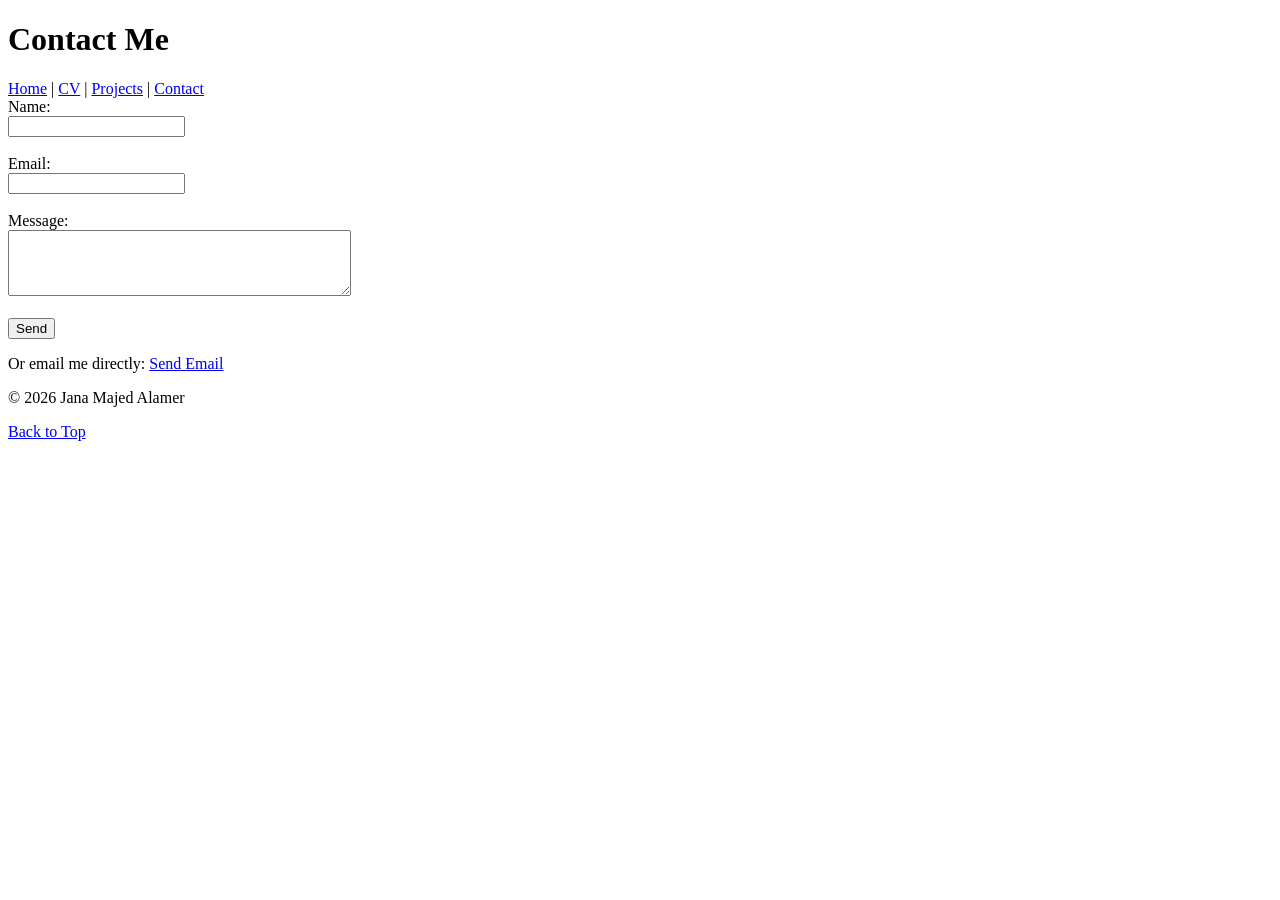
==== contact.html @ ace7f64e "Add contact.html with contact form and navigation" ====
<!DOCTYPE html>
<html lang="en">
<head>
    <meta charset="UTF-8">
    <title>Contact</title>
</head>
<body id="top">

<header>
    <h1>Contact Me</h1>
</header>

<nav role="navigation">
    <a href="index.html">Home</a> |
    <a href="cv.html">CV</a> |
    <a href="projects.html">Projects</a> |
    <a href="contact.html">Contact</a>
</nav>

<main>
    <form>
        <label>Name:</label><br>
        <input type="text" name="name"><br><br>

        <label>Email:</label><br>
        <input type="email" name="email"><br><br>

        <label>Message:</label><br>
        <textarea name="message" rows="4" cols="40"></textarea><br><br>

        <input type="submit" value="Send">
    </form>

    <p>
        Or email me directly:
        <a href="mailto:janamijad@gmail.com">Send Email</a>
    </p>
</main>

<footer>
    <p>© 2026 Jana Majed Alamer</p>
    <a href="#top">Back to Top</a>
</footer>

</body>
</html>
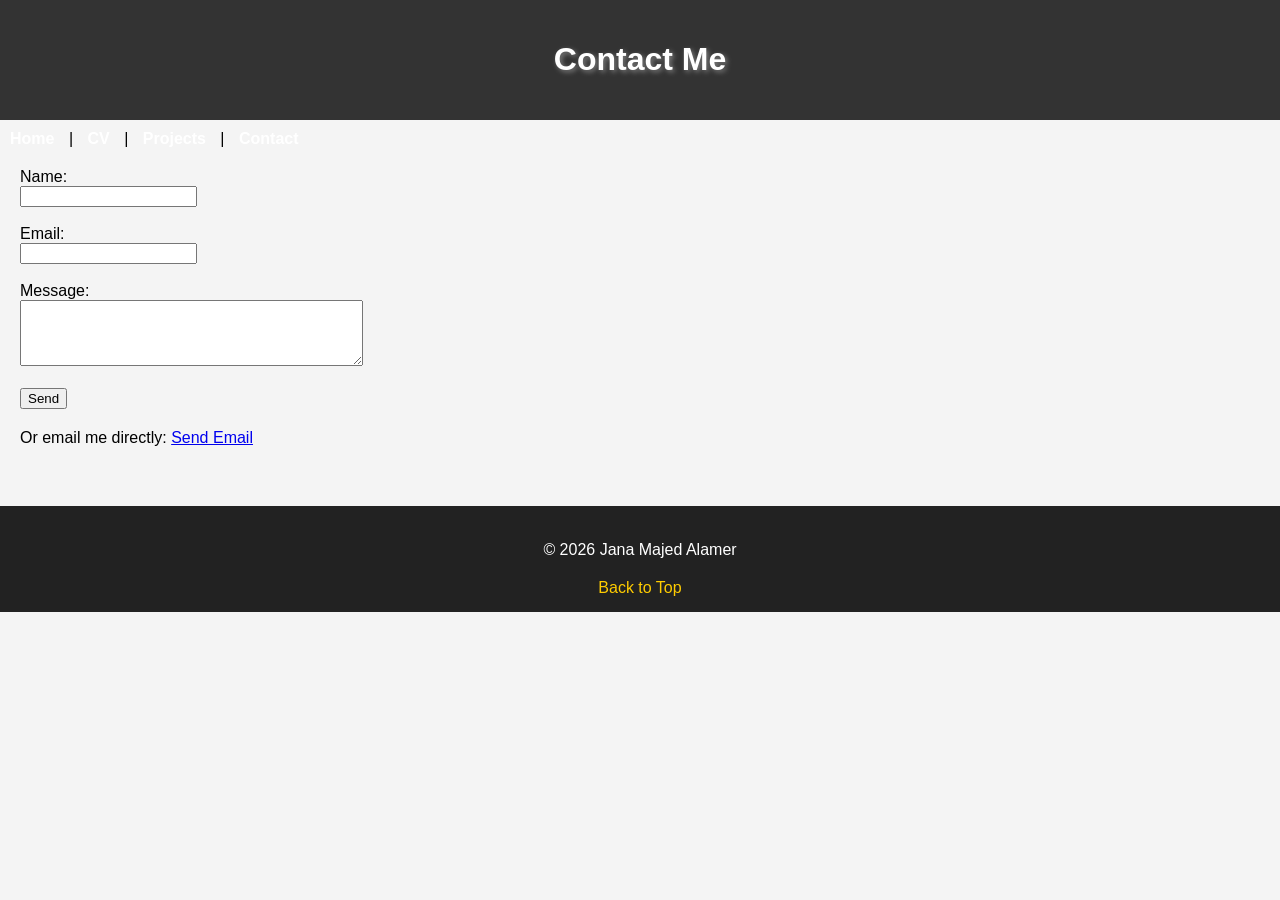
==== commit 831b60ae: "Update contact.html" ====
--- a/contact.html
+++ b/contact.html
@@ -3,6 +3,7 @@
 <head>
     <meta charset="UTF-8">
     <title>Contact</title>
+    <link rel="stylesheet" href="styles.css">
 </head>
 <body id="top">
 
--- a/styles.css
+++ b/styles.css
@@ -0,0 +1,77 @@
+/* General */
+body {
+    font-family: Arial, sans-serif;
+    background-color: #f4f4f4;
+    margin: 0;
+}
+
+/* Header */
+header {
+    background-color: #333;
+    color: white;
+    padding: 20px;
+    text-align: center;
+}
+
+/* Navigation */
+nav {
+    margin-top: 10px;
+}
+
+nav a {
+    color: white;
+    text-decoration: none;
+    margin: 10px;
+    font-weight: bold;
+}
+
+nav a:hover {
+    color: #ffcc00;
+}
+
+/* Main content */
+main {
+    padding: 20px;
+}
+
+/* Sections */
+h2 {
+    color: #333;
+    border-bottom: 2px solid #ccc;
+    padding-bottom: 5px;
+}
+
+/* Paragraphs */
+p {
+    font-size: 1rem;
+    line-height: 1.6;
+}
+
+/* Lists */
+ul {
+    list-style-type: square;
+}
+
+ol {
+    list-style-type: decimal;
+}
+
+/* Footer */
+footer {
+    background-color: #222;
+    color: white;
+    text-align: center;
+    padding: 15px;
+    margin-top: 20px;
+}
+
+/* Back to top link */
+footer a {
+    color: #ffcc00;
+    text-decoration: none;
+}
+
+/* Text shadow (required) */
+h1 {
+    text-shadow: 2px 2px 5px gray;
+}
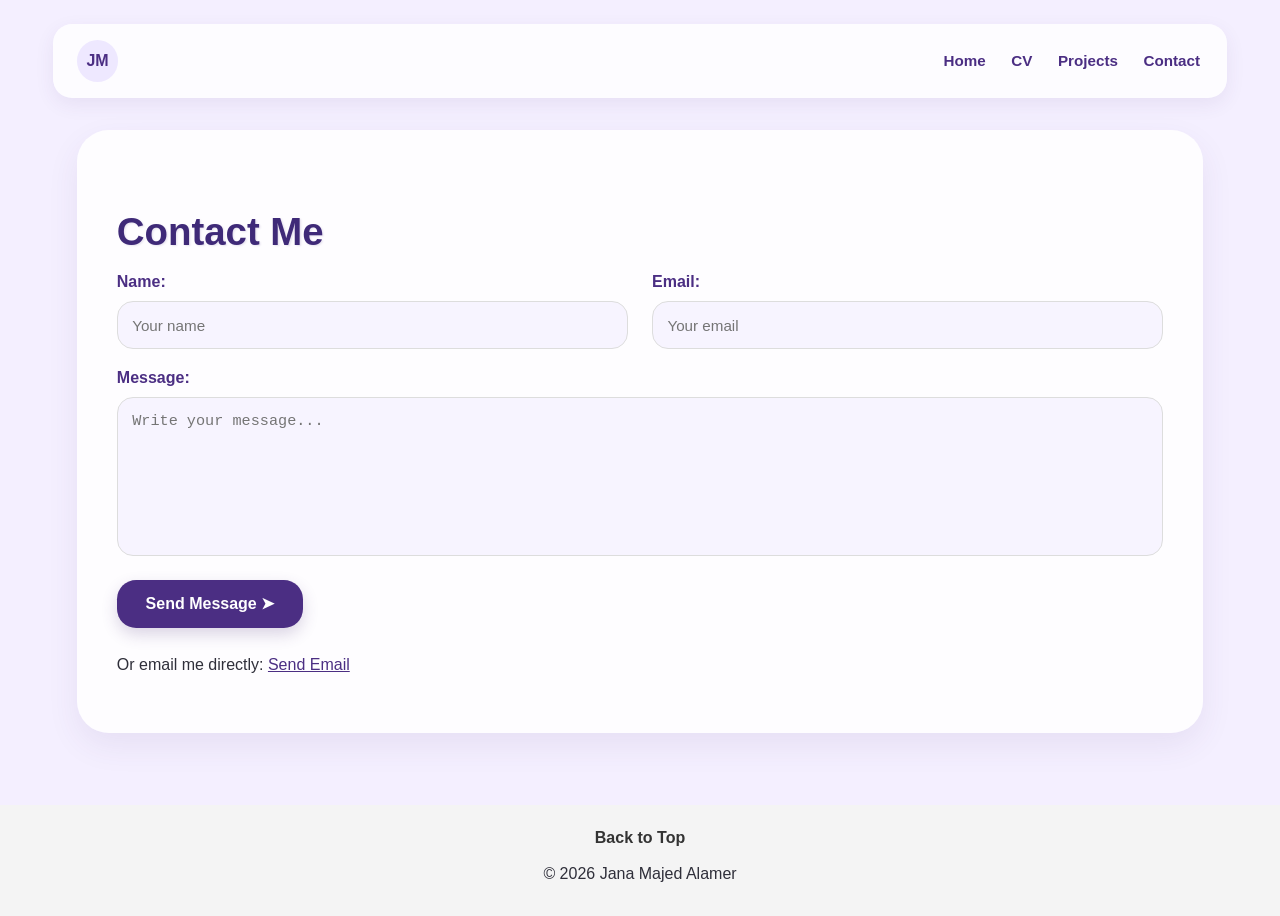
==== commit 6bcf25be: "Update footer to include back-to-top link with class" ====
--- a/contact.html
+++ b/contact.html
@@ -5,42 +5,61 @@
     <title>Contact</title>
     <link rel="stylesheet" href="styles.css">
 </head>
+
 <body id="top">
 
-<header>
-    <h1>Contact Me</h1>
+<header class="top-header">
+    <div class="logo">JM</div>
+
+    <nav>
+        <a href="index.html">Home</a>
+        <a href="cv.html">CV</a>
+        <a href="projects.html">Projects</a>
+        <a href="contact.html">Contact</a>
+    </nav>
 </header>
 
-<nav role="navigation">
-    <a href="index.html">Home</a> |
-    <a href="cv.html">CV</a> |
-    <a href="projects.html">Projects</a> |
-    <a href="contact.html">Contact</a>
-</nav>
+<main>
 
-<main>
+<section class="contact-card">
+
+    <h1>Contact Me</h1>
+
     <form>
-        <label>Name:</label><br>
-        <input type="text" name="name"><br><br>
 
-        <label>Email:</label><br>
-        <input type="email" name="email"><br><br>
+        <div class="form-row">
+            <div class="form-group">
+                <label for="name">Name:</label>
+                <input type="text" id="name" name="name" placeholder="Your name">
+            </div>
 
-        <label>Message:</label><br>
-        <textarea name="message" rows="4" cols="40"></textarea><br><br>
+            <div class="form-group">
+                <label for="email">Email:</label>
+                <input type="email" id="email" name="email" placeholder="Your email">
+            </div>
+        </div>
 
-        <input type="submit" value="Send">
+        <div class="form-group">
+            <label for="message">Message:</label>
+            <textarea id="message" name="message" placeholder="Write your message..."></textarea>
+        </div>
+
+        <button type="submit" class="send-btn">Send Message ➤</button>
+
     </form>
 
-    <p>
+    <p class="contact-direct">
         Or email me directly:
         <a href="mailto:janamijad@gmail.com">Send Email</a>
     </p>
+
+</section>
+
 </main>
 
 <footer>
+    <a href="#top" class="back-to-top">Back to Top</a>
     <p>© 2026 Jana Majed Alamer</p>
-    <a href="#top">Back to Top</a>
 </footer>
 
 </body>
--- a/styles.css
+++ b/styles.css
@@ -1,77 +1,445 @@
-/* General */
 body {
-    font-family: Arial, sans-serif;
-    background-color: #f4f4f4;
+    font-family: Arial, Helvetica, sans-serif;
+    font-size: 1rem;
+    line-height: 1.6;
     margin: 0;
-}
-
-/* Header */
-header {
-    background-color: #333;
-    color: white;
-    padding: 20px;
-    text-align: center;
-}
-
-/* Navigation */
+    padding: 0;
+    background-color: #f4efff;
+    color: #2f2f3a;
+    position: relative;
+    overflow-x: hidden;
+}
+
+.top-header {
+    width: 88%;
+    max-width: 75rem;
+    margin: 1.5rem auto 1rem auto;
+    background-color: rgba(255, 255, 255, 0.8);
+    backdrop-filter: blur(0.4rem);
+    border-radius: 1.2rem;
+    padding: 1rem 1.5rem;
+    display: flex;
+    justify-content: space-between;
+    align-items: center;
+    box-shadow: 0 0.4rem 1.2rem rgba(76, 52, 120, 0.08);
+}
+
+.logo {
+    background-color: #eee8ff;
+    color: #4b2e83;
+    font-weight: bold;
+    width: 2.6rem;
+    height: 2.6rem;
+    border-radius: 50%;
+    display: flex;
+    align-items: center;
+    justify-content: center;
+}
+
 nav {
-    margin-top: 10px;
+    display: flex;
+    gap: 1.2rem;
 }
 
 nav a {
-    color: white;
     text-decoration: none;
-    margin: 10px;
-    font-weight: bold;
+    color: #4b2e83;
+    font-weight: 600;
+    font-size: 0.95rem;
+    padding: 0.3rem 0.2rem;
 }
 
 nav a:hover {
-    color: #ffcc00;
-}
-
-/* Main content */
+    color: #7b68b3;
+}
+
+
 main {
-    padding: 20px;
-}
-
-/* Sections */
+    width: 88%;
+    max-width: 75rem;
+    margin: 0 auto;
+    padding: 1rem 0 2rem 0;
+}
+
+.hero-card {
+    background-color: rgba(255, 255, 255, 0.88);
+    border-radius: 1.6rem;
+    padding: 2rem;
+    box-shadow: 0 0.6rem 1.5rem rgba(76, 52, 120, 0.08);
+    display: flex;
+    justify-content: space-between;
+    align-items: center;
+    gap: 2rem;
+    margin-bottom: 1.8rem;
+}
+
+.hero-text {
+    flex: 1;
+}
+
+.hero-image {
+    flex: 0 0 18rem;
+    display: flex;
+    justify-content: center;
+    align-items: center;
+}
+
+.hero-image img {
+    width: 16rem;
+    height: 16rem;
+    object-fit: cover;
+    border-radius: 50%;
+    background-color: #f4efff;
+    padding: 0.7rem;
+    border: 0.15rem solid #d9cff8;
+    box-shadow: 0 0.5rem 1.2rem rgba(76, 52, 120, 0.12);
+}
+
+
+h1 {
+    font-size: 2.4rem;
+    font-weight: bold;
+    color: #3f2a78;
+    margin-bottom: 0.4rem;
+    text-transform: capitalize;
+    text-shadow: 0.08rem 0.08rem 0.12rem rgba(63, 42, 120, 0.12);
+}
+
 h2 {
-    color: #333;
-    border-bottom: 2px solid #ccc;
-    padding-bottom: 5px;
-}
-
-/* Paragraphs */
+    font-size: 1.4rem;
+    font-weight: bold;
+    color: #4b2e83;
+    margin-bottom: 0.8rem;
+    text-transform: capitalize;
+    text-shadow: 0.05rem 0.05rem 0.1rem rgba(75, 46, 131, 0.08);
+}
+
 p {
     font-size: 1rem;
-    line-height: 1.6;
-}
-
-/* Lists */
+    margin-bottom: 1rem;
+    text-align: left;
+}
+
+#intro {
+    font-size: 1rem;
+    font-style: italic;
+    color: #7a7290;
+    margin-bottom: 1.2rem;
+}
+
+.button-group {
+    margin-top: 1.3rem;
+}
+
+.btn {
+    display: inline-block;
+    text-decoration: none;
+    padding: 0.75rem 1.3rem;
+    border-radius: 0.8rem;
+    font-weight: bold;
+    margin-right: 0.8rem;
+    transition: 0.3s ease;
+}
+
+.primary-btn {
+    background-color: #4b2e83;
+    color: white;
+}
+
+.primary-btn:hover {
+    background-color: #3c2369;
+}
+
+.secondary-btn {
+    background-color: transparent;
+    color: #4b2e83;
+    border: 0.12rem solid #4b2e83;
+}
+
+.secondary-btn:hover {
+    background-color: #f1ebff;
+}
+
+
+.content-card {
+    background-color: rgba(255, 255, 255, 0.88);
+    border-radius: 1.4rem;
+    padding: 1.5rem;
+    box-shadow: 0 0.5rem 1.2rem rgba(76, 52, 120, 0.07);
+    margin-bottom: 1.5rem;
+}
+
+
+.page-title {
+    font-size: 2.2rem;
+    color: #3f2a78;
+    margin-bottom: 1.5rem;
+    text-transform: capitalize;
+    text-align: left;
+}
+
+.projects-grid {
+    display: grid;
+    grid-template-columns: repeat(2, 1fr);
+    gap: 2rem;
+}
+
+.project-card {
+    background-color: rgba(255, 255, 255, 0.9);
+    border-radius: 2rem;
+    overflow: hidden;
+    box-shadow: 0 0.6rem 1.5rem rgba(76, 52, 120, 0.08);
+    display: flex;
+    flex-direction: column;
+}
+
+.project-figure {
+    margin: 0;
+    background: linear-gradient(to right, #b04ce1, #1d2d5c);
+    padding: 1rem;
+    text-align: center;
+}
+
+.project-figure img {
+    width: 100%;
+    height: 18rem;
+    object-fit: cover;
+    border-radius: 1.2rem;
+    background-color: white;
+}
+
+.project-figure figcaption {
+    margin-top: 0.7rem;
+    font-size: 0.9rem;
+    color: #f5f1ff;
+    font-style: italic;
+}
+
+.project-content {
+    padding: 1.5rem;
+}
+
+.project-content h2 {
+    color: #4b2e83;
+    font-size: 1.8rem;
+    margin-bottom: 0.6rem;
+}
+
+.project-date {
+    color: #7b7293;
+    font-style: italic;
+    margin-bottom: 0.8rem;
+}
+
+.project-btn {
+    display: inline-block;
+    margin-top: 0.8rem;
+    text-decoration: none;
+    background-color: #4b2e83;
+    color: white;
+    padding: 0.75rem 1.2rem;
+    border-radius: 0.9rem;
+    font-weight: bold;
+}
+
+.project-btn:hover {
+    background-color: #3c2369;
+    color: white;
+}
+
+@media (max-width: 900px) {
+    .projects-grid {
+        grid-template-columns: 1fr;
+    }
+
+    .project-figure img {
+        height: 15rem;
+    }
+}
+
+
 ul {
     list-style-type: square;
+    list-style-position: inside;
+    padding-left: 0.5rem;
+    margin-bottom: 1rem;
 }
 
 ol {
     list-style-type: decimal;
-}
-
-/* Footer */
+    list-style-position: inside;
+    padding-left: 0.5rem;
+    margin-bottom: 1rem;
+}
+
+dl {
+    margin-bottom: 1rem;
+}
+
+
+a {
+    color: #4b2e83;
+}
+
+a:hover {
+    color: #7b68b3;
+}
+
+
+.highlight {
+    background-color: #f3ecff;
+    color: #4b2e83;
+    padding: 0.6rem;
+    border-left: 0.3rem solid #8d74d6;
+    border-radius: 0.5rem;
+    font-weight: bold;
+}
+
+
 footer {
-    background-color: #222;
+    text-align: center;  
+    padding: 20px;
+    background-color: #f4f4f4; 
+    margin-top: 40px;
+}
+
+footer p {
+    text-align: center;
+    margin: 10px 0;
+}
+
+.back-to-top {
+    display: block;       
+    text-decoration: none;
+    font-weight: bold;
+    color: #333;
+}
+
+.back-to-top:hover {
+    color: #007BFF; 
+}
+
+@media (max-width: 900px) {
+    .hero-card {
+        flex-direction: column;
+        text-align: center;
+    }
+
+    .hero-text p {
+        text-align: center;
+    }
+
+    .hero-image img {
+        width: 13rem;
+        height: 13rem;
+    }
+
+    .button-group {
+        display: flex;
+        justify-content: center;
+        flex-wrap: wrap;
+        gap: 0.8rem;
+    }
+
+    .btn {
+        margin-right: 0;
+    }
+}
+
+@media (max-width: 768px) {
+    .top-header {
+        flex-direction: column;
+        gap: 0.8rem;
+    }
+
+    nav {
+        flex-wrap: wrap;
+        justify-content: center;
+    }
+
+    h1 {
+        font-size: 1.9rem;
+    }
+
+    h2 {
+        font-size: 1.2rem;
+    }
+
+    main {
+        width: 92%;
+    }
+}
+
+.contact-card {
+    background-color: rgba(255, 255, 255, 0.9);
+    border-radius: 2rem;
+    padding: 2.5rem;
+    box-shadow: 0 0.8rem 2rem rgba(76, 52, 120, 0.08);
+}
+
+.form-row {
+    display: flex;
+    gap: 1.5rem;
+    margin-bottom: 1rem;
+}
+
+.form-group {
+    flex: 1;
+    display: flex;
+    flex-direction: column;
+}
+
+label {
+    font-weight: bold;
+    color: #4b2e83;
+    margin-bottom: 0.4rem;
+}
+
+input,
+textarea {
+    padding: 0.9rem;
+    border-radius: 1rem;
+    border: 0.1rem solid #ddd;
+    font-size: 0.95rem;
+    outline: none;
+    background-color: #f7f4ff;
+    color: #2f2f3a;
+}
+
+textarea {
+    min-height: 8rem;
+    resize: none;
+}
+
+input:focus,
+textarea:focus {
+    border-color: #7b68b3;
+}
+
+.send-btn {
+    margin-top: 1.5rem;
+    background-color: #4b2e83;
     color: white;
-    text-align: center;
-    padding: 15px;
-    margin-top: 20px;
-}
-
-/* Back to top link */
-footer a {
-    color: #ffcc00;
-    text-decoration: none;
-}
-
-/* Text shadow (required) */
-h1 {
-    text-shadow: 2px 2px 5px gray;
-}
+    border: none;
+    padding: 0.9rem 1.8rem;
+    border-radius: 1.2rem;
+    font-size: 1rem;
+    font-weight: bold;
+    cursor: pointer;
+    box-shadow: 0 0.4rem 1rem rgba(76, 52, 120, 0.2);
+}
+
+.send-btn:hover {
+    background-color: #3c2369;
+    color: white;
+}
+
+.contact-direct {
+    margin-top: 1.5rem;
+}
+
+@media (max-width: 768px) {
+    .form-row {
+        flex-direction: column;
+    }
+}
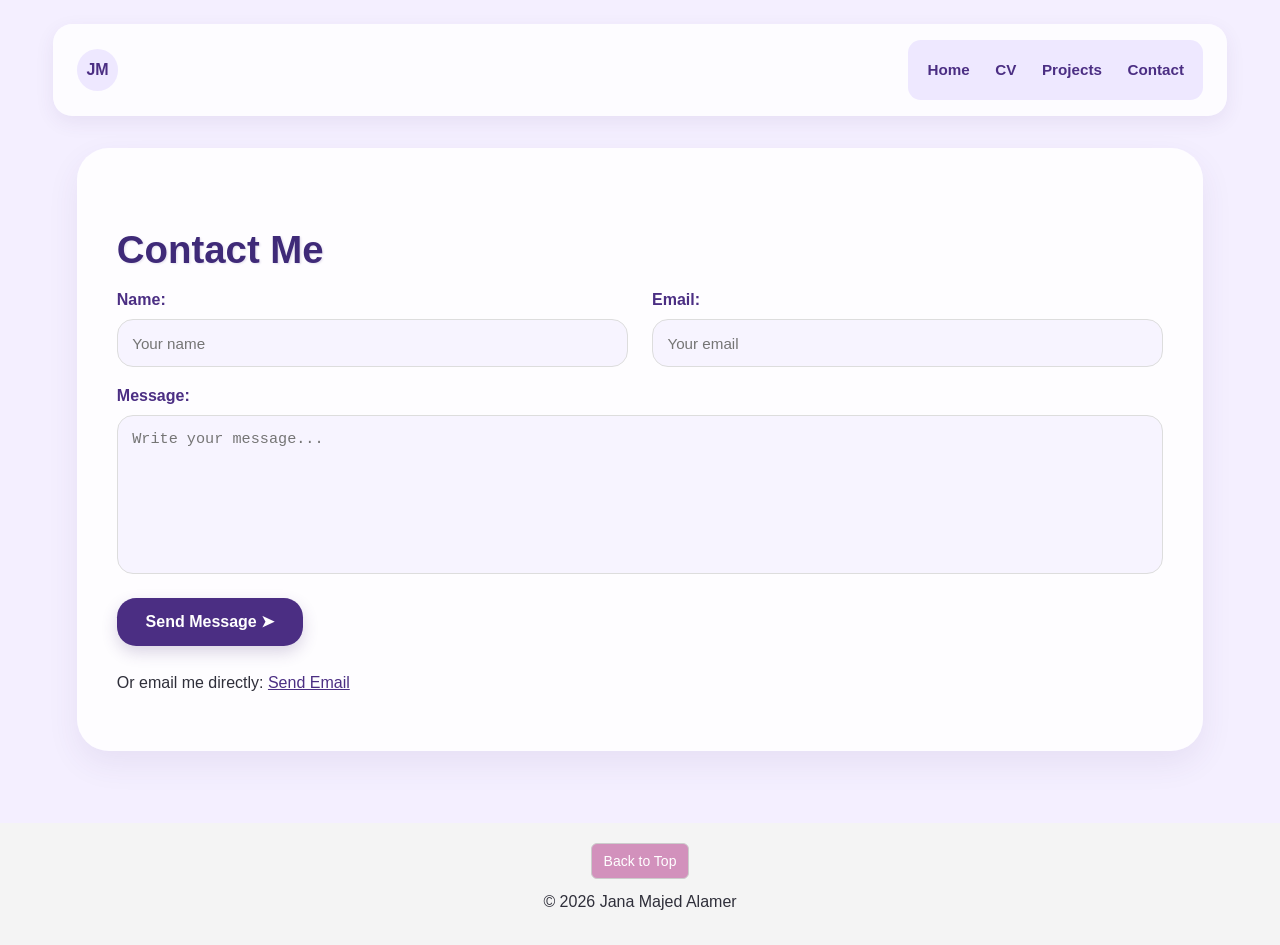
==== commit a330a3f4: "Update contact.html" ====
--- a/contact.html
+++ b/contact.html
@@ -61,6 +61,6 @@
     <a href="#top" class="back-to-top">Back to Top</a>
     <p>© 2026 Jana Majed Alamer</p>
 </footer>
-
+<script src="script.js"></script>
 </body>
 </html>
--- a/styles.css
+++ b/styles.css
@@ -1,3 +1,4 @@
+
 body {
     font-family: Arial, Helvetica, sans-serif;
     font-size: 1rem;
@@ -10,6 +11,7 @@
     overflow-x: hidden;
 }
 
+
 .top-header {
     width: 88%;
     max-width: 75rem;
@@ -24,6 +26,7 @@
     box-shadow: 0 0.4rem 1.2rem rgba(76, 52, 120, 0.08);
 }
 
+
 .logo {
     background-color: #eee8ff;
     color: #4b2e83;
@@ -36,9 +39,13 @@
     justify-content: center;
 }
 
+
 nav {
     display: flex;
     gap: 1.2rem;
+    background-color: #eee8ff;
+    padding: 0.8rem 1rem;
+    border-radius: 0.8rem;
 }
 
 nav a {
@@ -61,6 +68,7 @@
     padding: 1rem 0 2rem 0;
 }
 
+
 .hero-card {
     background-color: rgba(255, 255, 255, 0.88);
     border-radius: 1.6rem;
@@ -73,9 +81,11 @@
     margin-bottom: 1.8rem;
 }
 
+
 .hero-text {
     flex: 1;
 }
+
 
 .hero-image {
     flex: 0 0 18rem;
@@ -105,6 +115,7 @@
     text-shadow: 0.08rem 0.08rem 0.12rem rgba(63, 42, 120, 0.12);
 }
 
+
 h2 {
     font-size: 1.4rem;
     font-weight: bold;
@@ -113,12 +124,14 @@
     text-transform: capitalize;
     text-shadow: 0.05rem 0.05rem 0.1rem rgba(75, 46, 131, 0.08);
 }
+
 
 p {
     font-size: 1rem;
     margin-bottom: 1rem;
     text-align: left;
 }
+
 
 #intro {
     font-size: 1rem;
@@ -127,6 +140,7 @@
     margin-bottom: 1.2rem;
 }
 
+
 .button-group {
     margin-top: 1.3rem;
 }
@@ -141,6 +155,7 @@
     transition: 0.3s ease;
 }
 
+
 .primary-btn {
     background-color: #4b2e83;
     color: white;
@@ -149,6 +164,7 @@
 .primary-btn:hover {
     background-color: #3c2369;
 }
+
 
 .secondary-btn {
     background-color: transparent;
@@ -184,6 +200,7 @@
     gap: 2rem;
 }
 
+
 .project-card {
     background-color: rgba(255, 255, 255, 0.9);
     border-radius: 2rem;
@@ -215,6 +232,7 @@
     font-style: italic;
 }
 
+
 .project-content {
     padding: 1.5rem;
 }
@@ -224,12 +242,14 @@
     font-size: 1.8rem;
     margin-bottom: 0.6rem;
 }
+
 
 .project-date {
     color: #7b7293;
     font-style: italic;
     margin-bottom: 0.8rem;
 }
+
 
 .project-btn {
     display: inline-block;
@@ -247,16 +267,6 @@
     color: white;
 }
 
-@media (max-width: 900px) {
-    .projects-grid {
-        grid-template-columns: 1fr;
-    }
-
-    .project-figure img {
-        height: 15rem;
-    }
-}
-
 
 ul {
     list-style-type: square;
@@ -297,9 +307,9 @@
 
 
 footer {
-    text-align: center;  
+    text-align: center;
     padding: 20px;
-    background-color: #f4f4f4; 
+    background-color: #f4f4f4;
     margin-top: 40px;
 }
 
@@ -308,67 +318,22 @@
     margin: 10px 0;
 }
 
+
 .back-to-top {
-    display: block;       
+    display: inline-block;
     text-decoration: none;
-    font-weight: bold;
-    color: #333;
+    padding: 6px 12px;
+    font-size: 14px;
+    color: white;
+    background-color: #d291bc;
+    border: 1px solid #ccc;
+    border-radius: 6px;
 }
 
 .back-to-top:hover {
-    color: #007BFF; 
-}
-
-@media (max-width: 900px) {
-    .hero-card {
-        flex-direction: column;
-        text-align: center;
-    }
-
-    .hero-text p {
-        text-align: center;
-    }
-
-    .hero-image img {
-        width: 13rem;
-        height: 13rem;
-    }
-
-    .button-group {
-        display: flex;
-        justify-content: center;
-        flex-wrap: wrap;
-        gap: 0.8rem;
-    }
-
-    .btn {
-        margin-right: 0;
-    }
-}
-
-@media (max-width: 768px) {
-    .top-header {
-        flex-direction: column;
-        gap: 0.8rem;
-    }
-
-    nav {
-        flex-wrap: wrap;
-        justify-content: center;
-    }
-
-    h1 {
-        font-size: 1.9rem;
-    }
-
-    h2 {
-        font-size: 1.2rem;
-    }
-
-    main {
-        width: 92%;
-    }
-}
+    color: #007BFF;
+}
+
 
 .contact-card {
     background-color: rgba(255, 255, 255, 0.9);
@@ -377,23 +342,27 @@
     box-shadow: 0 0.8rem 2rem rgba(76, 52, 120, 0.08);
 }
 
+
 .form-row {
     display: flex;
     gap: 1.5rem;
     margin-bottom: 1rem;
 }
 
+
 .form-group {
     flex: 1;
     display: flex;
     flex-direction: column;
 }
 
+
 label {
     font-weight: bold;
     color: #4b2e83;
     margin-bottom: 0.4rem;
 }
+
 
 input,
 textarea {
@@ -416,6 +385,7 @@
     border-color: #7b68b3;
 }
 
+
 .send-btn {
     margin-top: 1.5rem;
     background-color: #4b2e83;
@@ -434,9 +404,75 @@
     color: white;
 }
 
+
 .contact-direct {
     margin-top: 1.5rem;
 }
+
+
+@media (max-width: 900px) {
+    .projects-grid {
+        grid-template-columns: 1fr;
+    }
+
+    .project-figure img {
+        height: 15rem;
+    }
+}
+
+
+@media (max-width: 900px) {
+    .hero-card {
+        flex-direction: column;
+        text-align: center;
+    }
+
+    .hero-text p {
+        text-align: center;
+    }
+
+    .hero-image img {
+        width: 13rem;
+        height: 13rem;
+    }
+
+    .button-group {
+        display: flex;
+        justify-content: center;
+        flex-wrap: wrap;
+        gap: 0.8rem;
+    }
+
+    .btn {
+        margin-right: 0;
+    }
+}
+
+
+@media (max-width: 768px) {
+    .top-header {
+        flex-direction: column;
+        gap: 0.8rem;
+    }
+
+    nav {
+        flex-wrap: wrap;
+        justify-content: center;
+    }
+
+    h1 {
+        font-size: 1.9rem;
+    }
+
+    h2 {
+        font-size: 1.2rem;
+    }
+
+    main {
+        width: 92%;
+    }
+}
+
 
 @media (max-width: 768px) {
     .form-row {
